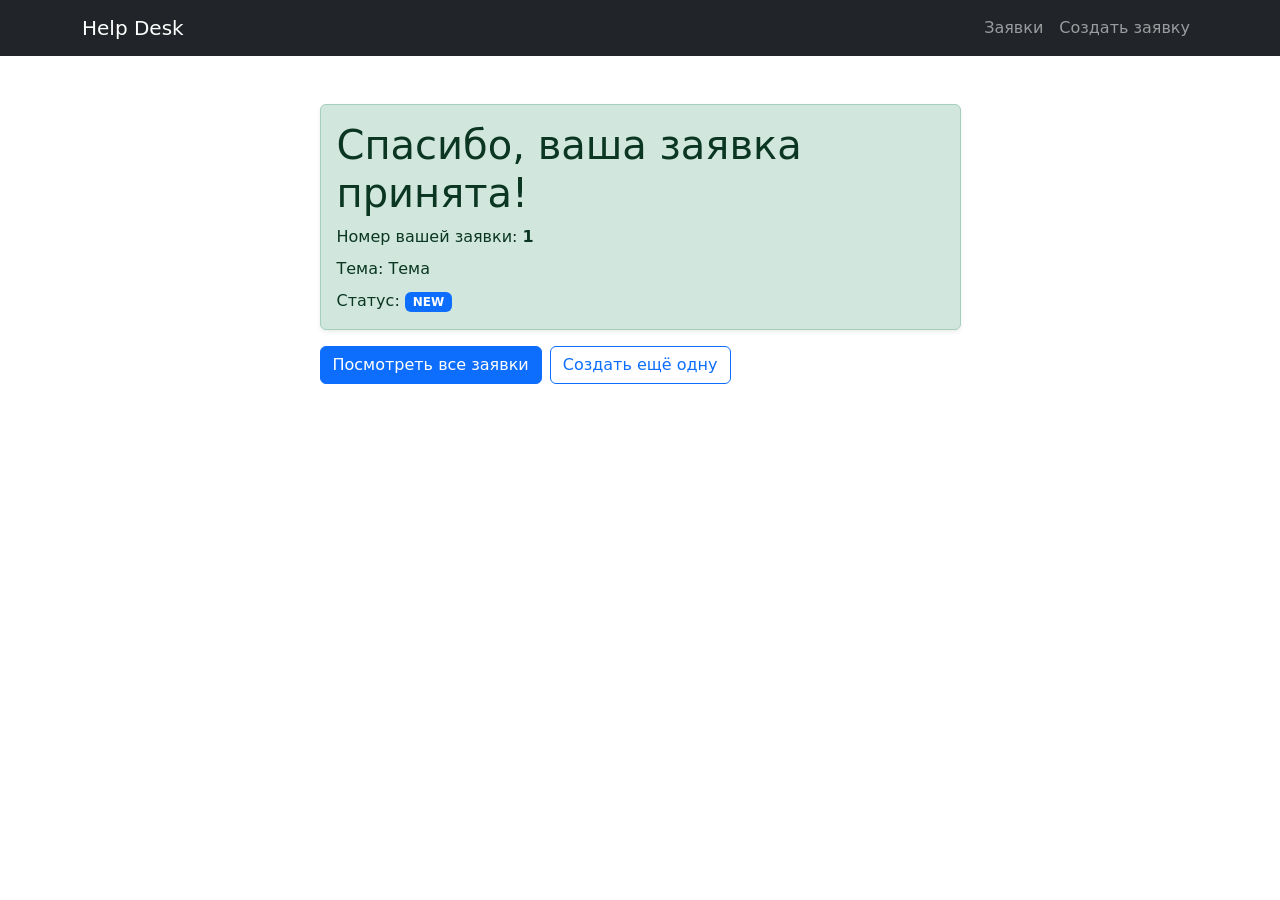
==== src/main/resources/templates/ticket-success.html @ 23e7b8ef "Module 4: add ticket creation form and service layer" ====
<!doctype html>
<html lang="ru" xmlns:th="http://www.thymeleaf.org">
<head>
    <meta charset="UTF-8">
    <title>Заявка принята | Help Desk</title>
    <link href="https://cdn.jsdelivr.net/npm/bootstrap@5.3.3/dist/css/bootstrap.min.css" rel="stylesheet">
    <link rel="stylesheet" th:href="@{/css/style.css}">
</head>
<body>

<nav class="navbar navbar-expand-lg navbar-dark bg-dark">
    <div class="container">
        <a class="navbar-brand" th:href="@{/}">Help Desk</a>
        <div class="navbar-nav">
            <a class="nav-link" th:href="@{/tickets}">Заявки</a>
            <a class="nav-link" th:href="@{/tickets/new}">Создать заявку</a>
        </div>
    </div>
</nav>

<main class="container py-5">
    <div class="row justify-content-center">
        <div class="col-lg-7">
            <div class="alert alert-success shadow-sm">
                <h1 class="alert-heading">Спасибо, ваша заявка принята!</h1>
                <p class="mb-2">Номер вашей заявки: <strong th:text="${ticket.id}">1</strong></p>
                <p class="mb-2">Тема: <span th:text="${ticket.title}">Тема</span></p>
                <p class="mb-0">Статус: <span class="badge bg-primary" th:text="${ticket.status}">NEW</span></p>
            </div>
            <div class="d-flex gap-2">
                <a th:href="@{/tickets}" class="btn btn-primary">Посмотреть все заявки</a>
                <a th:href="@{/tickets/new}" class="btn btn-outline-primary">Создать ещё одну</a>
            </div>
        </div>
    </div>
</main>

</body>
</html>
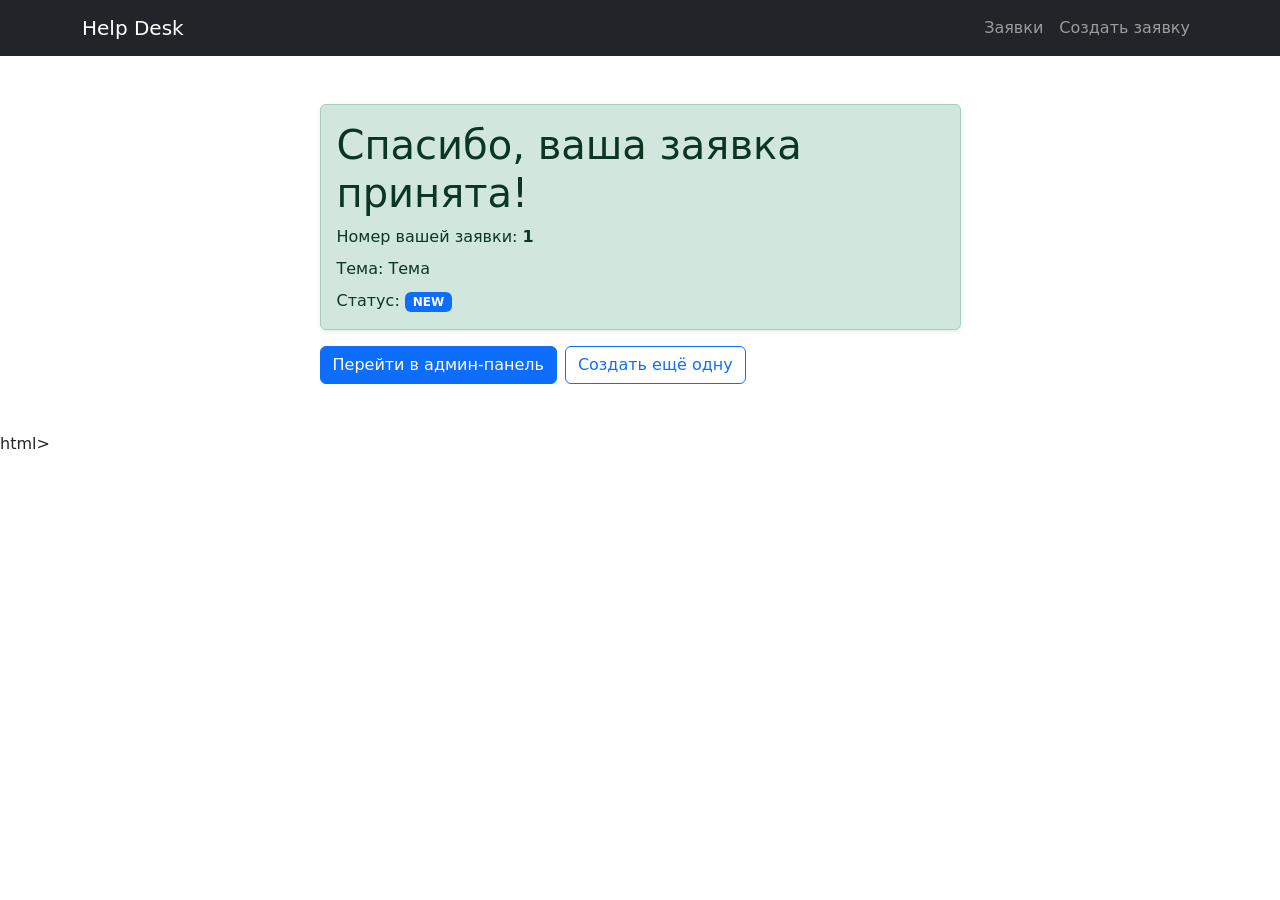
==== commit 67a83d3e: "Module 5: add Spring Security admin area" ====
--- a/src/main/resources/templates/ticket-success.html
+++ b/src/main/resources/templates/ticket-success.html
@@ -28,7 +28,7 @@
                 <p class="mb-0">Статус: <span class="badge bg-primary" th:text="${ticket.status}">NEW</span></p>
             </div>
             <div class="d-flex gap-2">
-                <a th:href="@{/tickets}" class="btn btn-primary">Посмотреть все заявки</a>
+                <a th:href="@{/admin/tickets}" class="btn btn-primary">Перейти в админ-панель</a>
                 <a th:href="@{/tickets/new}" class="btn btn-outline-primary">Создать ещё одну</a>
             </div>
         </div>
@@ -36,4 +36,4 @@
 </main>
 
 </body>
-</html>+</html>html>
